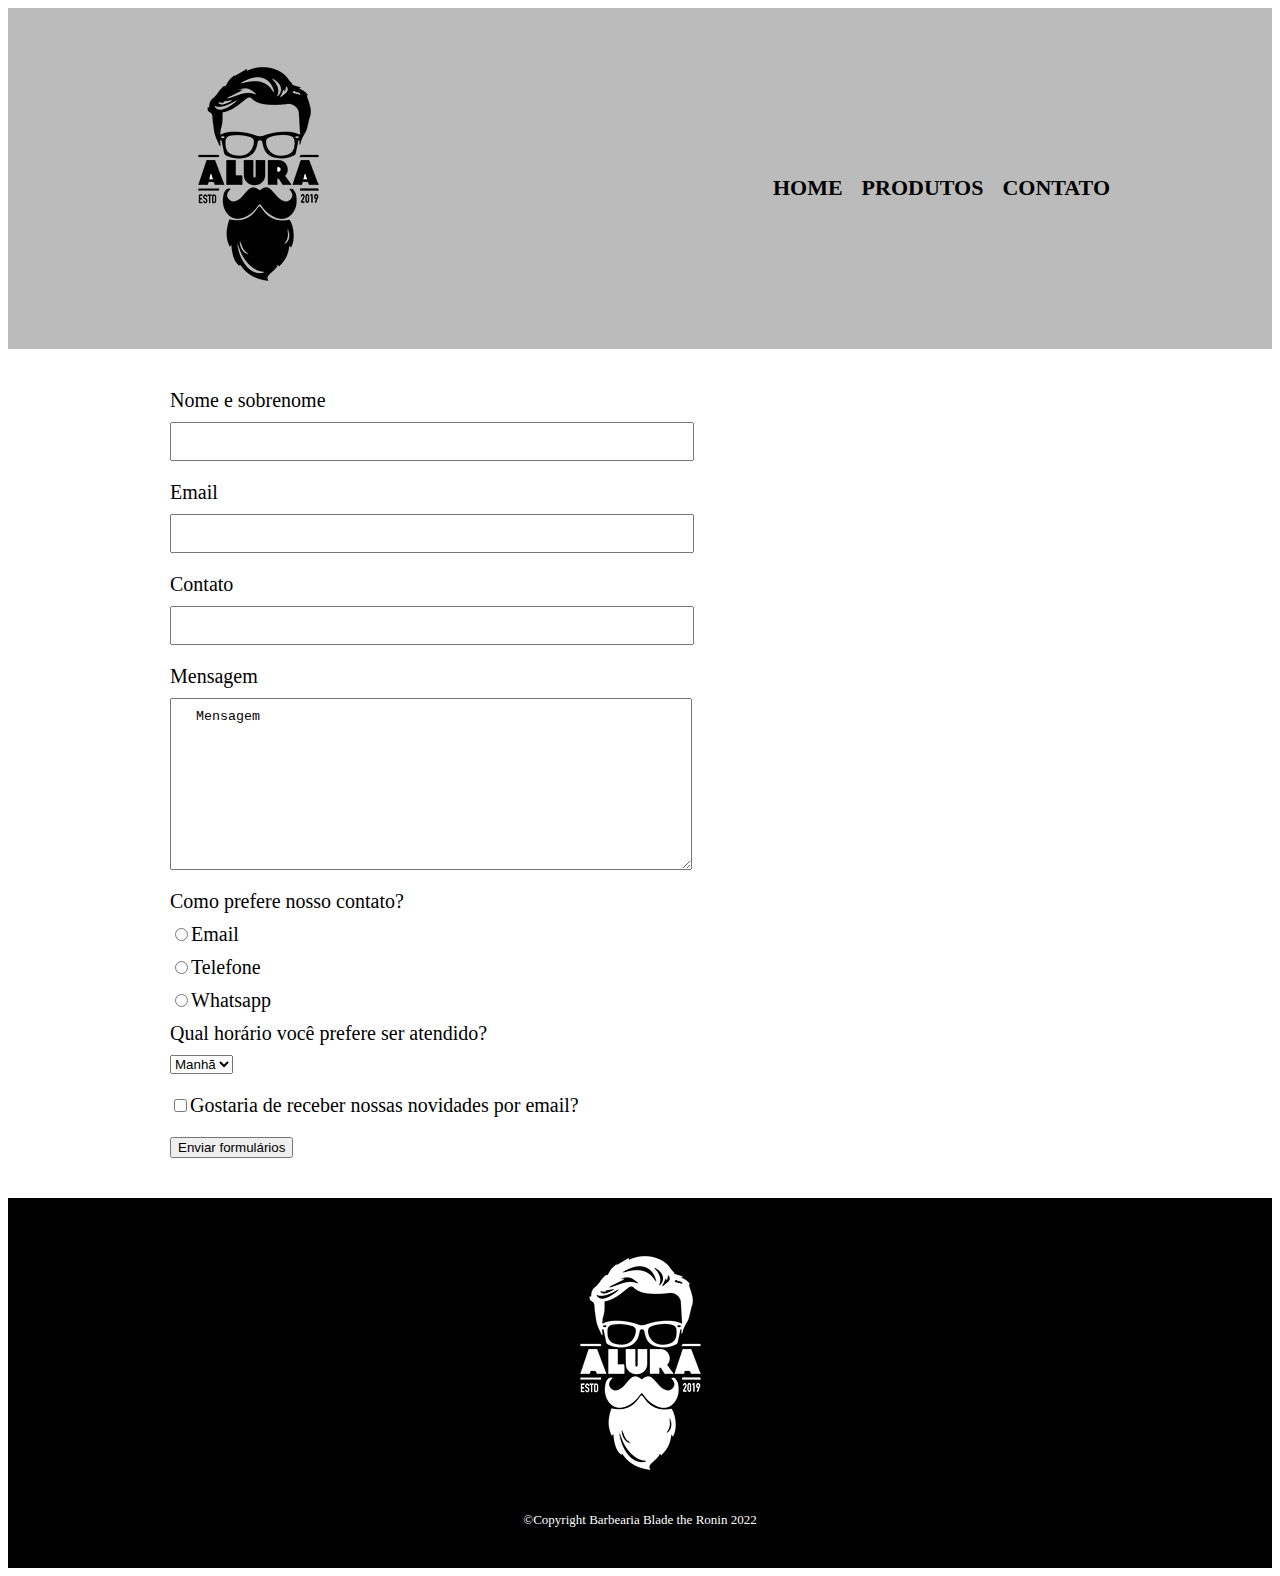
==== contato.html @ 0f06f266 "incluir pagina de contatos" ====
<!DOCTYPE html>
<html>
	<head>
		<meta charset="UTF-8">
		<title>Contatos - Barbearia Blade the Ronin</title>

		<link rel="stylesheet" href="reset .css">
		<link rel="stylesheet" href="style.css">
	</head>
	<body>
		<header>
			<div class="caixa">
				<h1><img src="logo.png"></h1>

				<nav>
					<ul>
						<li><a href="index.html">Home</a></li>
						<li><a href="produtos.html">Produtos</a></li>
						<li><a href="contato.html">Contato</a></li>
					</ul>
				</nav>
			</div>
		</header>
        <main>
            <form>
                <label for ="nomeesobrenome">Nome e sobrenome</label>
                <input type="text" id="nomeesobrenome" class="input-padrao"> 

                <label for="email">Email</label>
                <input type="text" id="email" class="input-padrao">

                <label for="telefone">Contato</label>
                <input type="text" id="telefone" class="input-padrao">

				<label for="Mensagem">Mensagem</label>
               <textarea cols="70" rows="10" id="Mensagem" class="input-padrao">Mensagem</textarea>

			 <div> 
			   <p>Como prefere nosso contato?<p>
				   <label for="radio-email"><input type="radio" id="radio-email" name="contato" value="email">Email</label>
				   
				   <label for="radio-telefone"><input type="radio" id="radio-telefone" name="contato" value="telefone">Telefone</label>

				   <label for="radio-whatsapp"><input type="radio" id="radio-whatsapp" name="contato" value="whatsapp">Whatsapp</label>
			</div>
			<div>
			     <p>Qual horário você prefere ser atendido?</p>
			 <select>
				 <option>Manhã</option>
				 <option>Tarde</option>
				 <option>Noite</option>
			 </select>
		   </div>
		     <label class= "checkbox"><input type="checkbox">Gostaria de receber nossas novidades por email?</label>

                <input type="submit" value="Enviar formulários">
		


            </form>
        </main>
        <footer>
			<img src="logo-branco.png">
			<p class="copyright">&copy;Copyright Barbearia Blade the Ronin 2022</p>
		</footer>
	</body>
</html>
---- style.css ----
header {
	background: #BBBBBB;
	padding: 20px 0;
}

.caixa {
	position: relative;
	width: 940px;
	margin: 0 auto;
}

nav {
	position: absolute;
	top: 110px;
	right: 0;
}

nav li {
	display: inline;
	margin: 0 0 0 15px;
}

nav a {
	text-transform: uppercase;
	color: #000000;
	font-weight: bold;
	font-size: 22px;
	text-decoration: none;
}
nav a:hover{
	color: greenyellow;
	text-decoration: underline;
}
.Produtos {
  width:940px ;
  margin: 0 auto ;
  padding: 50px 0 ;
  
  
}
.Produtos li{
	display: inline-block;
	text-align: center;
	width: 30%;
	vertical-align: top;
	margin: 0 1.5%;
	padding: 30 20px;
	box-sizing: border-box;
	border:2px solid #000000 ;
    border-radius:10px ;
}
.Produtos li:hover{
	border-color:rgb(78, 44, 199);
}
.Produtos li:active{
	border-color:chartreuse;
}
.Produtos li:hover h2{
	font-size: 45px;
	
}
.Produtos h2{
	font-size:30px ;
	font-weight: bold;
}
.Produto-descrição{
font-size:18px;
}
.Produto-preço{
	font-size:22px ;
	font-weight: bold;
	margin-top:10px ;
}
footer{
    text-align:center;
	background-color: #000000;
	padding: 40px 0;
}
.copyright{
	color: #ffffff;
	font-size:13px ;
	margin:20px 0 0 ;
}
main{
		width: 940px;
		margin: 0 auto;
}
form{
	margin: 40px 0;
}
form label,form p{
	display: block;
	font-size: 20px;
	margin: 0 0 10px;
}
.input-padrao{
	display: block;
	margin: 0 0 20px;
	padding: 10px 25px;
	width: 50%;
}
.checkbox{
	margin: 20px 0;
}
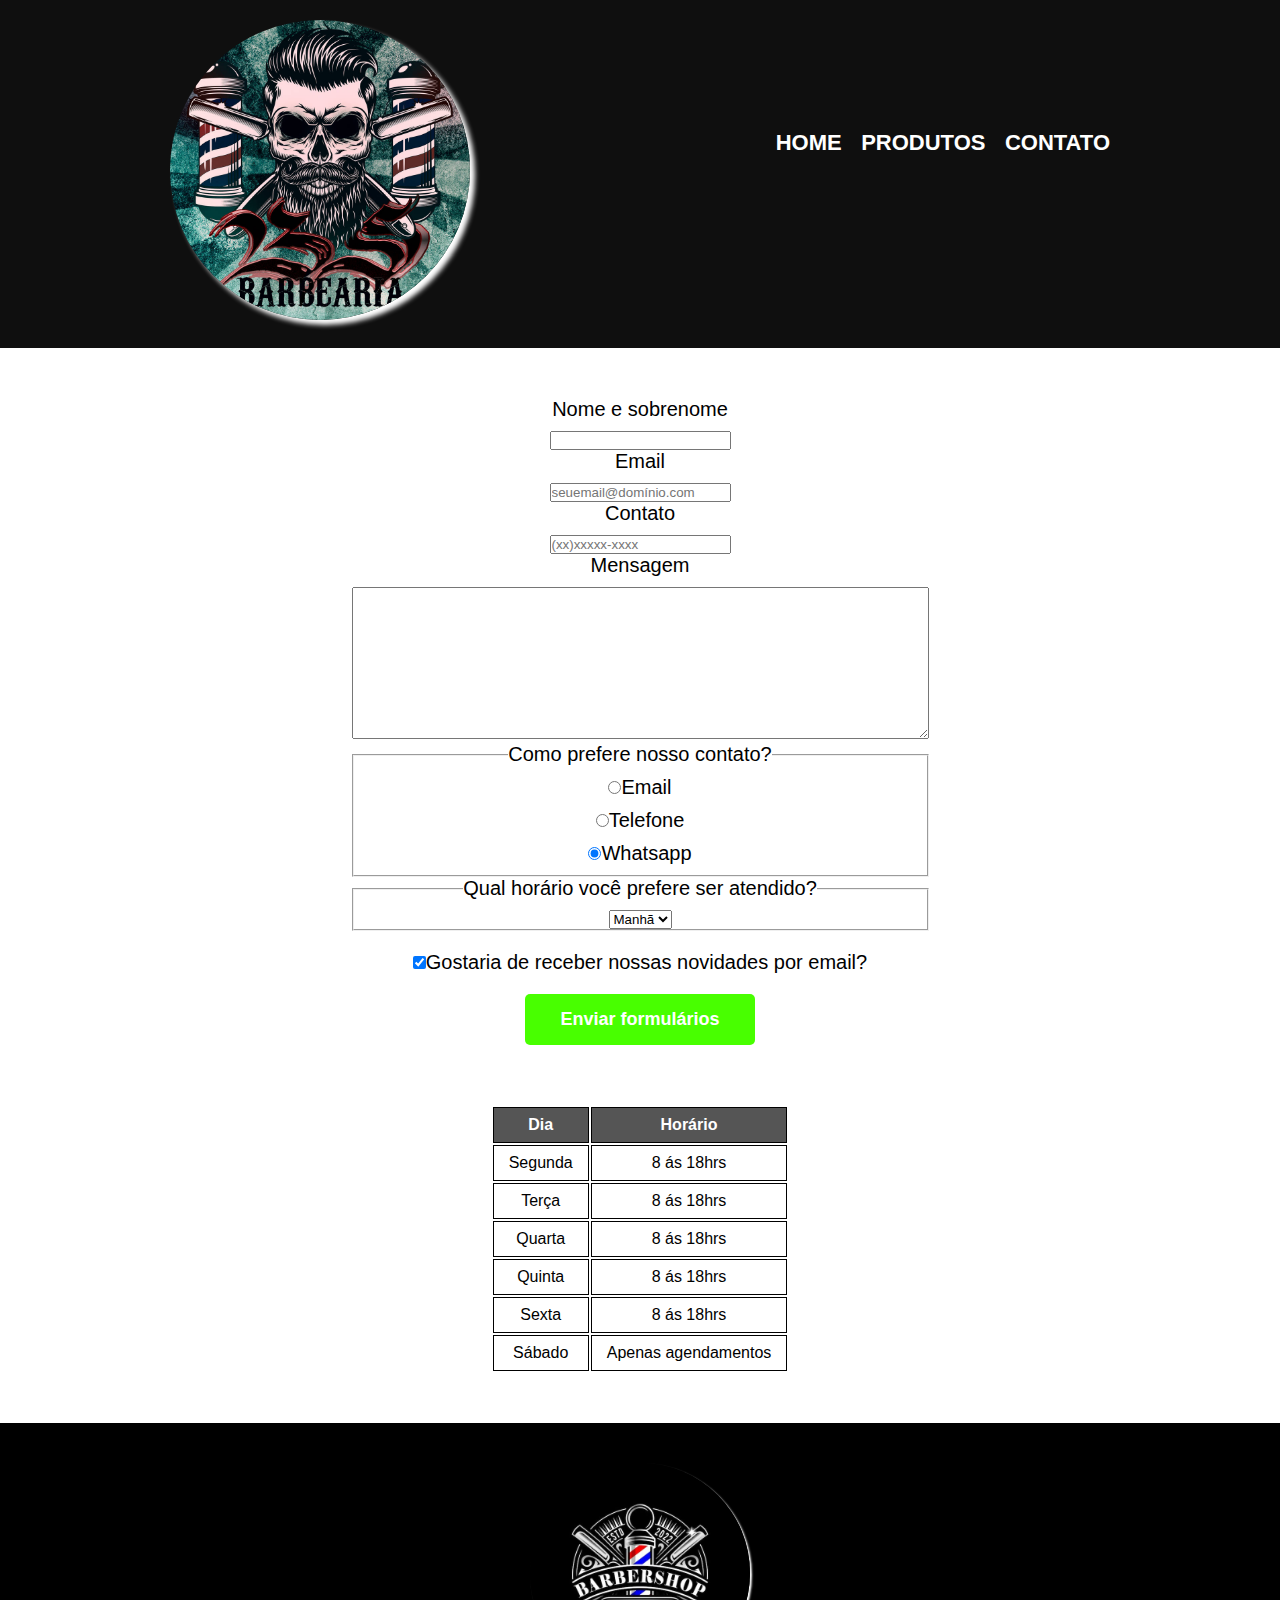
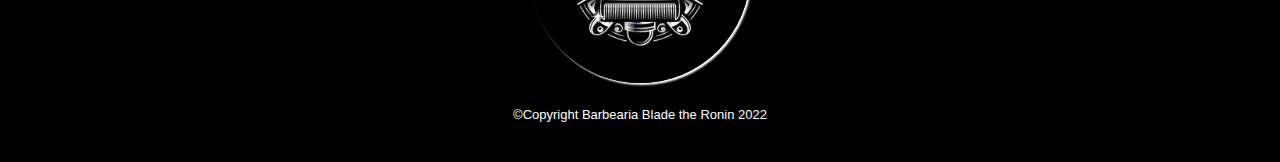
==== commit 07dcf6cb: "myfirstcomit" ====
--- a/contato.html
+++ b/contato.html
@@ -2,15 +2,16 @@
 <html>
 	<head>
 		<meta charset="UTF-8">
+		<meta name="viewport" content="width-device-width, initial-scale=1">
 		<title>Contatos - Barbearia Blade the Ronin</title>
-
 		<link rel="stylesheet" href="reset .css">
 		<link rel="stylesheet" href="style.css">
 	</head>
 	<body>
+		<div class="wrapped">
 		<header>
 			<div class="caixa">
-				<h1><img src="logo.png"></h1>
+				<h1><img class="imgHeader" src="./barberSkull.jpg" alt="Logotipo da Barbearia"></h1>
 
 				<nav>
 					<ul>
@@ -21,47 +22,88 @@
 				</nav>
 			</div>
 		</header>
-        <main>
-            <form>
+        <main class="boxMain">
+            <form  action="https://formsubmit.co/guilherme31devs@gmail.com" method="POST">
                 <label for ="nomeesobrenome">Nome e sobrenome</label>
-                <input type="text" id="nomeesobrenome" class="input-padrao"> 
+                <input type="text" id="nomeesobrenome" class="input-padrao" required> 
 
                 <label for="email">Email</label>
-                <input type="text" id="email" class="input-padrao">
+                <input type="email" id="email" class="input-padrao" required placeholder="seuemail@domínio.com">
 
                 <label for="telefone">Contato</label>
-                <input type="text" id="telefone" class="input-padrao">
+                <input type="tel" id="telefone" class="input-padrao"required placeholder="(xx)xxxxx-xxxx">
+                <input type="hidden" name="_next" value="https://guilhermeaugustodesouza.github.io/BaberShop/">
+				<label for="Mensagem">Mensagem</label>
+               <textarea cols="70" rows="10" id="Mensagem" class="input-padrao" required ></textarea>
+			   
 
-				<label for="Mensagem">Mensagem</label>
-               <textarea cols="70" rows="10" id="Mensagem" class="input-padrao">Mensagem</textarea>
-
-			 <div> 
-			   <p>Como prefere nosso contato?<p>
+			 <fieldset> 
+			   <legend>Como prefere nosso contato?</legend>
 				   <label for="radio-email"><input type="radio" id="radio-email" name="contato" value="email">Email</label>
 				   
 				   <label for="radio-telefone"><input type="radio" id="radio-telefone" name="contato" value="telefone">Telefone</label>
 
-				   <label for="radio-whatsapp"><input type="radio" id="radio-whatsapp" name="contato" value="whatsapp">Whatsapp</label>
-			</div>
-			<div>
-			     <p>Qual horário você prefere ser atendido?</p>
+				   <label for="radio-whatsapp"><input type="radio" id="radio-whatsapp"  name="contato" value="whatsapp" checked>Whatsapp</label>
+			   </fieldset>
+			<fieldset>
+			     <legend>Qual horário você prefere ser atendido?</legend>
 			 <select>
 				 <option>Manhã</option>
 				 <option>Tarde</option>
 				 <option>Noite</option>
 			 </select>
-		   </div>
-		     <label class= "checkbox"><input type="checkbox">Gostaria de receber nossas novidades por email?</label>
+			</fieldset>
+		     <label class= "checkbox"><input type="checkbox" checked>Gostaria de receber nossas novidades por email?</label>
 
-                <input type="submit" value="Enviar formulários">
-		
+                <input type="submit" value="Enviar formulários" class="enviar">
+		   </form>
+		<table>
+			<thead>
+				<tr>
+				   <th>Dia</th>
+				   <th>Horário</th>
+				</tr>
+			</thead>
+			<tbody>
+			   <tr>
+				   <td>Segunda</td>
+				   <td>8 ás 18hrs</td
+			   </tr>
 
+			   <tr>
+				<td>Terça</td>
+				<td>8 ás 18hrs</td
+			   </tr>
 
-            </form>
+			   <tr>
+				<td>Quarta</td>				
+			    <td>8 ás 18hrs</td>
+			   </tr>
+
+			<tr>
+				<td>Quinta</td>
+				<td>8 ás 18hrs</td
+			</tr>
+
+			   <tr>
+				   <td>Sexta</td>
+				   <td>8 ás 18hrs</td>
+			   </tr>
+
+			   <tr>
+				   <td>Sábado</td>
+				   <td>Apenas agendamentos</td>
+			   </tr>
+			 
+			</tbody>
+		</table>
         </main>
+
         <footer>
-			<img src="logo-branco.png">
+			<img class="imgFooter" src="./barberShopRodape.jpg" alt="Logotipo da Barbearia">
 			<p class="copyright">&copy;Copyright Barbearia Blade the Ronin 2022</p>
 		</footer>
+
+	</div>
 	</body>
 </html>--- a/style.css
+++ b/style.css
@@ -1,5 +1,15 @@
+*{
+	margin: 0;
+	padding:0;
+	box-sizing: border-box;
+	font-family:'Franklin Gothic Medium', 'Arial Narrow', Arial, sans-serif,sans-serif;
+}
+.wrapped{
+	width:100%;
+	height:100vh
+}
 header {
-	background: #BBBBBB;
+	background: #0f0f0f;
 	padding: 20px 0;
 }
 
@@ -8,6 +18,11 @@
 	width: 940px;
 	margin: 0 auto;
 }
+.imgHeader{
+	max-width: 300px;
+	border-radius: 50%;
+	box-shadow: 5px 5px 5px #ffffff;
+}
 
 nav {
 	position: absolute;
@@ -22,7 +37,7 @@
 
 nav a {
 	text-transform: uppercase;
-	color: #000000;
+	color: #ffffff;
 	font-weight: bold;
 	font-size: 22px;
 	text-decoration: none;
@@ -31,10 +46,12 @@
 	color: greenyellow;
 	text-decoration: underline;
 }
+
 .Produtos {
-  width:940px ;
+  width:850px ;
   margin: 0 auto ;
   padding: 50px 0 ;
+
   
   
 }
@@ -51,12 +68,15 @@
 }
 .Produtos li:hover{
 	border-color:rgb(78, 44, 199);
+	box-shadow: 2px 2px 5px rgb(31, 30, 30);
+	transition: 150ms;
+	cursor: pointer;
 }
 .Produtos li:active{
 	border-color:chartreuse;
 }
 .Produtos li:hover h2{
-	font-size: 45px;
+	font-size: 30px;
 	
 }
 .Produtos h2{
@@ -70,17 +90,53 @@
 	font-size:22px ;
 	font-weight: bold;
 	margin-top:10px ;
+}
+
+.copyright{
+	color: #ffffff;
+	font-size:13px ;
+	margin:20px 0 0 ;
 }
 footer{
     text-align:center;
 	background-color: #000000;
 	padding: 40px 0;
 }
-.copyright{
-	color: #ffffff;
-	font-size:13px ;
-	margin:20px 0 0 ;
-}
+.imgFooter{
+	max-width: 220px;
+	border-radius: 50%;
+	box-shadow: 2px 2px 2px #ffffff;
+}
+@media(max-width:940px){
+.containerProdutos{
+	align-items: center;
+
+	
+}
+	.Produtos{
+		display: flex;
+		flex-wrap: wrap;
+			flex-direction: column;
+		}
+		.Produtos li{
+			margin-bottom: 15px;
+			padding: 10px 0;
+			
+		}
+		.caixa{
+			width:100vw;
+			transition: 1s;
+		}
+		.footer{
+			width: 100vw;
+			height:100%;
+		}
+		.imgFooter{
+			max-width: 80px;
+		}
+}
+
+/*estilos abaixo, são direcionados a table form*/
 main{
 		width: 940px;
 		margin: 0 auto;
@@ -88,17 +144,120 @@
 form{
 	margin: 40px 0;
 }
-form label,form p{
+form label,form legend{
 	display: block;
 	font-size: 20px;
 	margin: 0 0 10px;
-}
-.input-padrao{
+
+}
+.input-padrao label {
 	display: block;
 	margin: 0 0 20px;
 	padding: 10px 25px;
 	width: 50%;
-}
+
+}
+
 .checkbox{
 	margin: 20px 0;
+}
+.enviar{
+	background-color: rgb(72, 255, 0);
+	padding: 15px 0;
+	width: 40%;
+	border-radius: 5px;
+	cursor: pointer;
+	color: #ffffff;
+	font-weight: bold;
+	font-size: 18px;
+	border: none;
+	transition:2s all;
+}
+.enviar:hover{
+	background: rgb(0, 255, 213);
+	transform: scale(1.2);
+}
+.boxMain{
+	display: flex;
+	flex-direction: column;
+	align-items: center;
+	text-align: center;
+	padding: 10px;
+
+	
+}
+.boxMain form{
+	gap:40px;
+}
+table{
+	margin: 20px 0 40px;
+}
+thead{
+	background: #555555;
+	color: white;
+	font-weight: bold;
+}
+td,th{
+	border:1px solid #000000;
+	padding: 8px 15px;
+}
+table:hover{
+box-shadow:2px 2px 10px#000000;
+	
+}
+.botao a{
+	padding:10px 10px;
+	background-color: aqua;
+	border-radius: 50%;
+	text-decoration: none;
+}
+@media(max-width: 940px){
+	.containner{
+		width: auto;
+		
+	}
+	.caixa{
+		width:auto;
+		height: 50px;
+	}
+nav  {
+	display:flex;
+	position:relative;
+   top: -45px;
+   left: 80px;
+   width:100%;
+   
+   
+}
+nav ul li a{
+	font-size: 10px;
+}
+.imgHeader{
+	max-width: 50px;
+	margin-left: 20px;
+}
+ main {
+	width:auto;
+	display:flex;
+	flex-direction: column;
+	text-align: center;
+	justify-content: center;
+	margin-left: 40px;
+	padding: 50px;
+}
+form input{
+	width:auto;
+}
+
+footer{
+	width:100%;
+	
+	position: absolute;
+}
+.imgFooter{
+	max-width: 80px;
+}
+.copyright{
+	margin-top: 5px;
+}
 }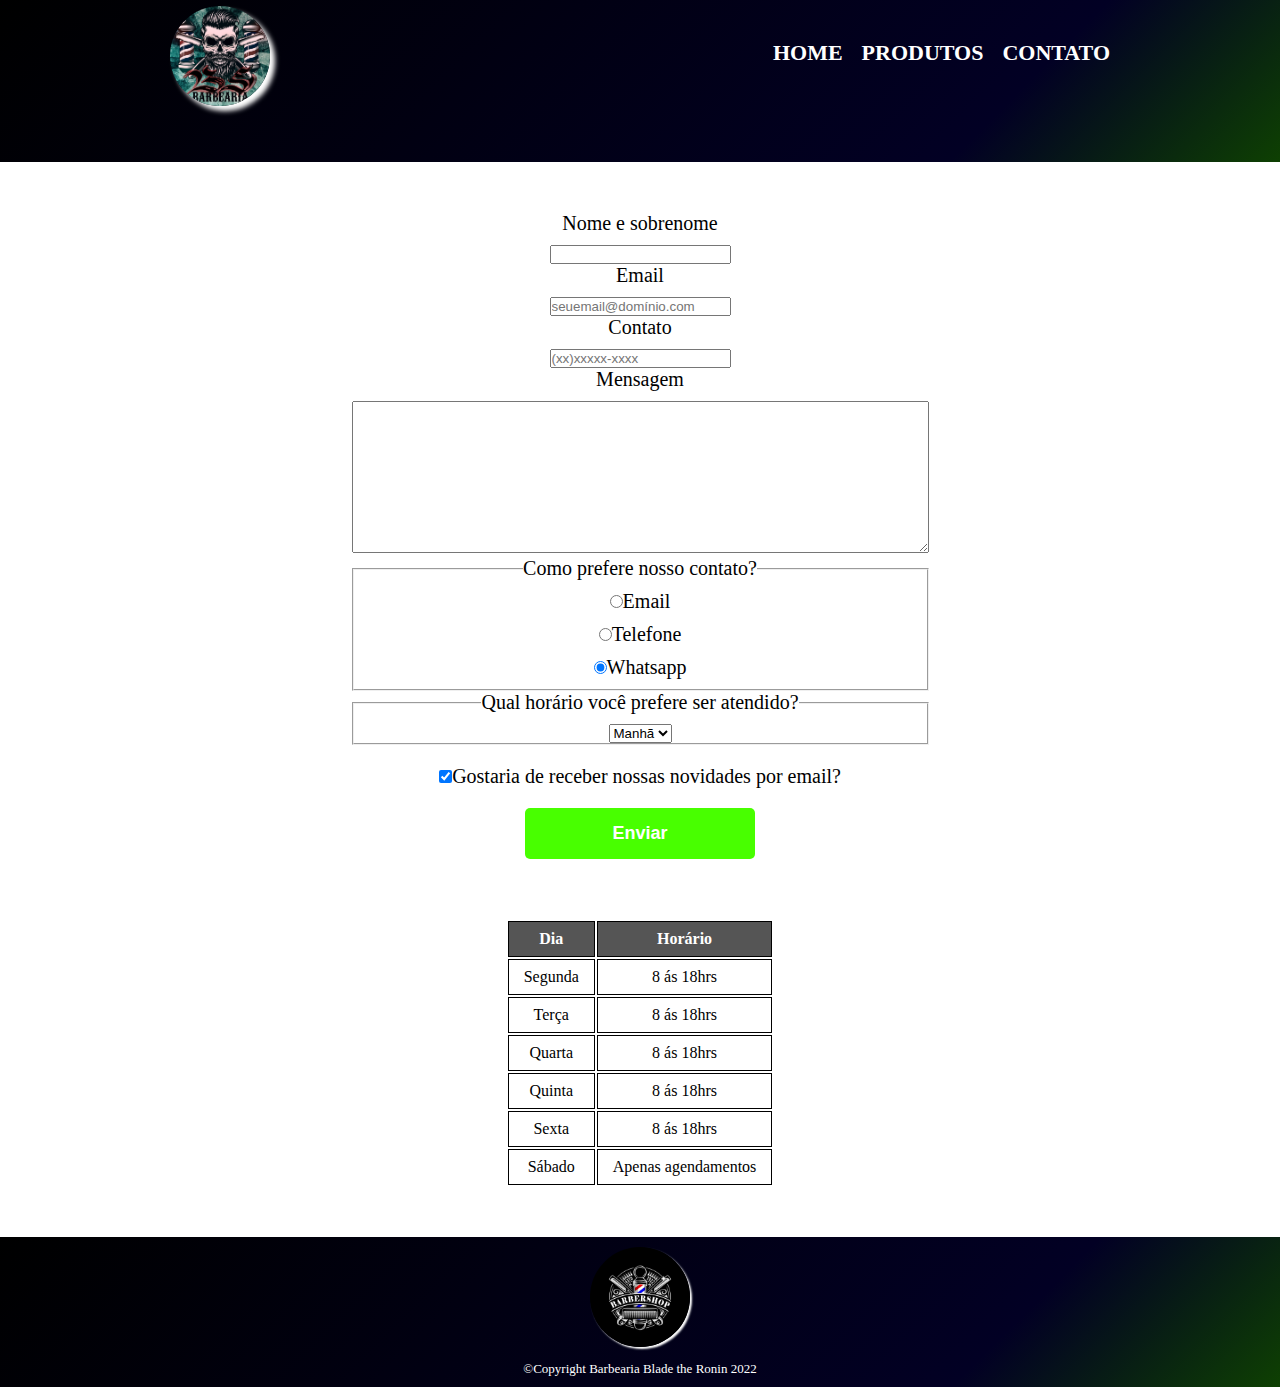
==== commit a9e79d58: "alteracoesUpdate" ====
--- a/contato.html
+++ b/contato.html
@@ -55,7 +55,7 @@
 			</fieldset>
 		     <label class= "checkbox"><input type="checkbox" checked>Gostaria de receber nossas novidades por email?</label>
 
-                <input type="submit" value="Enviar formulários" class="enviar">
+                <input type="submit" value="Enviar" class="enviar">
 		   </form>
 		<table>
 			<thead>
@@ -105,5 +105,6 @@
 		</footer>
 
 	</div>
+	
 	</body>
 </html>--- a/style.css
+++ b/style.css
@@ -1,16 +1,20 @@
+@import url('https://fonts.googleapis.com/css2?family=Poppins:ital,wght@0,100;0,200;0,300;0,400;0,500;0,600;0,700;0,800;0,900;1,100;1,200;1,300;1,400;1,500;1,600;1,700;1,800;1,900&display=swap');
+
 *{
 	margin: 0;
 	padding:0;
 	box-sizing: border-box;
-	font-family:'Franklin Gothic Medium', 'Arial Narrow', Arial, sans-serif,sans-serif;
+	
 }
 .wrapped{
 	width:100%;
 	height:100vh
 }
 header {
-	background: #0f0f0f;
+	background: rgb(0,0,0);
+    background: linear-gradient(135deg, rgba(0,0,0,1) 0%, rgba(2,0,36,1) 77%, rgba(14,64,2,1) 100%);
 	padding: 20px 0;
+	height:18vh;
 }
 
 .caixa {
@@ -19,14 +23,19 @@
 	margin: 0 auto;
 }
 .imgHeader{
-	max-width: 300px;
+	margin-top: -1.5%;
+	max-width: 100px;
 	border-radius: 50%;
 	box-shadow: 5px 5px 5px #ffffff;
-}
-
+	transition: 2s;
+}
+
+.imgHeader:hover{
+	box-shadow:-4px -4px 5px rgb(1, 105, 4);
+}
 nav {
 	position: absolute;
-	top: 110px;
+	top: 20px;
 	right: 0;
 }
 
@@ -35,36 +44,46 @@
 	margin: 0 0 0 15px;
 }
 
-nav a {
+nav li a {
 	text-transform: uppercase;
 	color: #ffffff;
 	font-weight: bold;
 	font-size: 22px;
 	text-decoration: none;
+	transition: 3s;
 }
 nav a:hover{
 	color: greenyellow;
 	text-decoration: underline;
-}
-
+	opacity: 35%;
+}
+
+.containerProdutos{
+display: flex;
+justify-content: space-around;
+}
 .Produtos {
   width:850px ;
   margin: 0 auto ;
-  padding: 50px 0 ;
-
-  
+  padding: 10px 0 ;
+
+
   
 }
 .Produtos li{
 	display: inline-block;
 	text-align: center;
-	width: 30%;
+	width: 31%;
 	vertical-align: top;
 	margin: 0 1.5%;
-	padding: 30 20px;
+	padding:10px;
 	box-sizing: border-box;
 	border:2px solid #000000 ;
     border-radius:10px ;
+	
+}
+.Produtos li img{
+	max-width: 180px;;
 }
 .Produtos li:hover{
 	border-color:rgb(78, 44, 199);
@@ -95,17 +114,22 @@
 .copyright{
 	color: #ffffff;
 	font-size:13px ;
-	margin:20px 0 0 ;
+	margin: 10px 0 5px 0 ;
 }
 footer{
     text-align:center;
-	background-color: #000000;
-	padding: 40px 0;
+	background: rgb(0,0,0);
+    background: linear-gradient(135deg, rgba(0,0,0,1) 0%, rgba(2,0,36,1) 77%, rgba(14,64,2,1) 100%);
+	padding: 10px 0;
+	max-height: 150px;
+	
 }
 .imgFooter{
-	max-width: 220px;
+	max-width: 100px;
 	border-radius: 50%;
 	box-shadow: 2px 2px 2px #ffffff;
+	cursor: pointer;
+	transition: 2s;
 }
 @media(max-width:940px){
 .containerProdutos{
@@ -129,7 +153,7 @@
 		}
 		.footer{
 			width: 100vw;
-			height:100%;
+			height:130px;
 		}
 		.imgFooter{
 			max-width: 80px;
@@ -212,8 +236,9 @@
 	text-decoration: none;
 }
 @media(max-width: 940px){
-	.containner{
-		width: auto;
+	.wrapped{
+	
+	width:auto;
 		
 	}
 	.caixa{
@@ -236,7 +261,7 @@
 	max-width: 50px;
 	margin-left: 20px;
 }
- main {
+ .boxMain{
 	width:auto;
 	display:flex;
 	flex-direction: column;
@@ -245,19 +270,22 @@
 	margin-left: 40px;
 	padding: 50px;
 }
-form input{
+ .input-padrao{
 	width:auto;
 }
 
 footer{
-	width:100%;
-	
+	width:100vw;
 	position: absolute;
-}
-.imgFooter{
+	
+	
+}
+ .imgFooter{
 	max-width: 80px;
+	
 }
 .copyright{
-	margin-top: 5px;
+	margin-bottom:1px;
+	
 }
 }